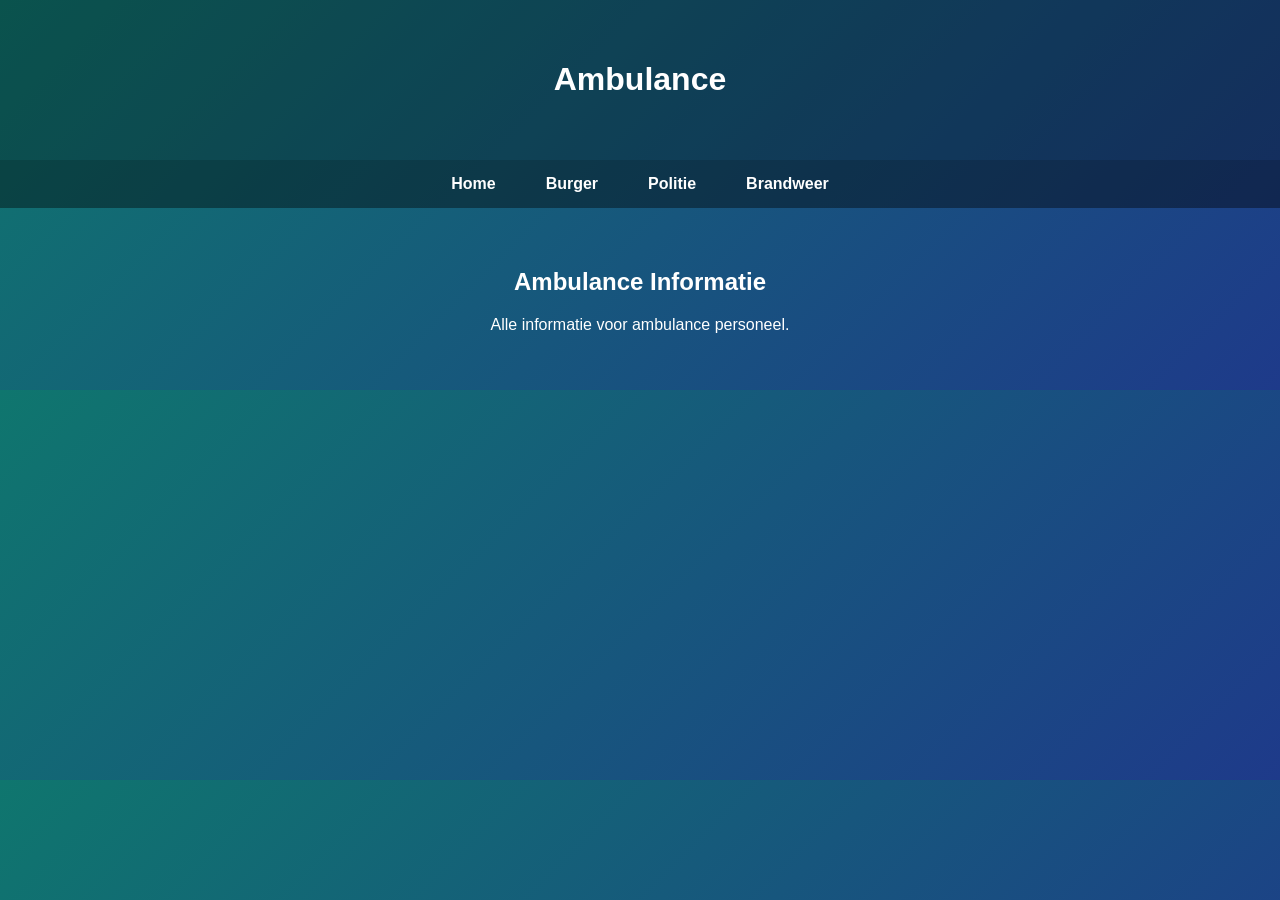
==== ambulance/index.html @ a770c112 "Create index.html" ====
<!DOCTYPE html>
<html lang="nl">
<head>
<meta charset="UTF-8">
<title>Ambulance - Zoutelande Roleplay</title>
<link rel="stylesheet" href="../style.css">
</head>

<body>

<header>
<h1>Ambulance</h1>
</header>

<nav>
<a href="../">Home</a>
<a href="../burger/">Burger</a>
<a href="../politie/">Politie</a>
<a href="../brandweer/">Brandweer</a>
</nav>

<main>
<h2>Ambulance Informatie</h2>
<p>Alle informatie voor ambulance personeel.</p>
</main>

</body>
</html>
---- style.css ----
body {
    margin: 0;
    font-family: Arial, sans-serif;
    background: linear-gradient(135deg,#0f766e,#1e3a8a);
    color: white;
}

header {
    text-align: center;
    padding: 40px;
    background: rgba(0,0,0,0.3);
}

nav {
    display: flex;
    justify-content: center;
    background: rgba(0,0,0,0.4);
}

nav a {
    color: white;
    padding: 15px 25px;
    text-decoration: none;
    font-weight: bold;
}

nav a:hover {
    background: rgba(255,255,255,0.2);
}

main {
    padding: 40px;
    text-align: center;
}

footer {
    text-align: center;
    padding: 20px;
    background: rgba(0,0,0,0.4);
    margin-top: 40px;
}
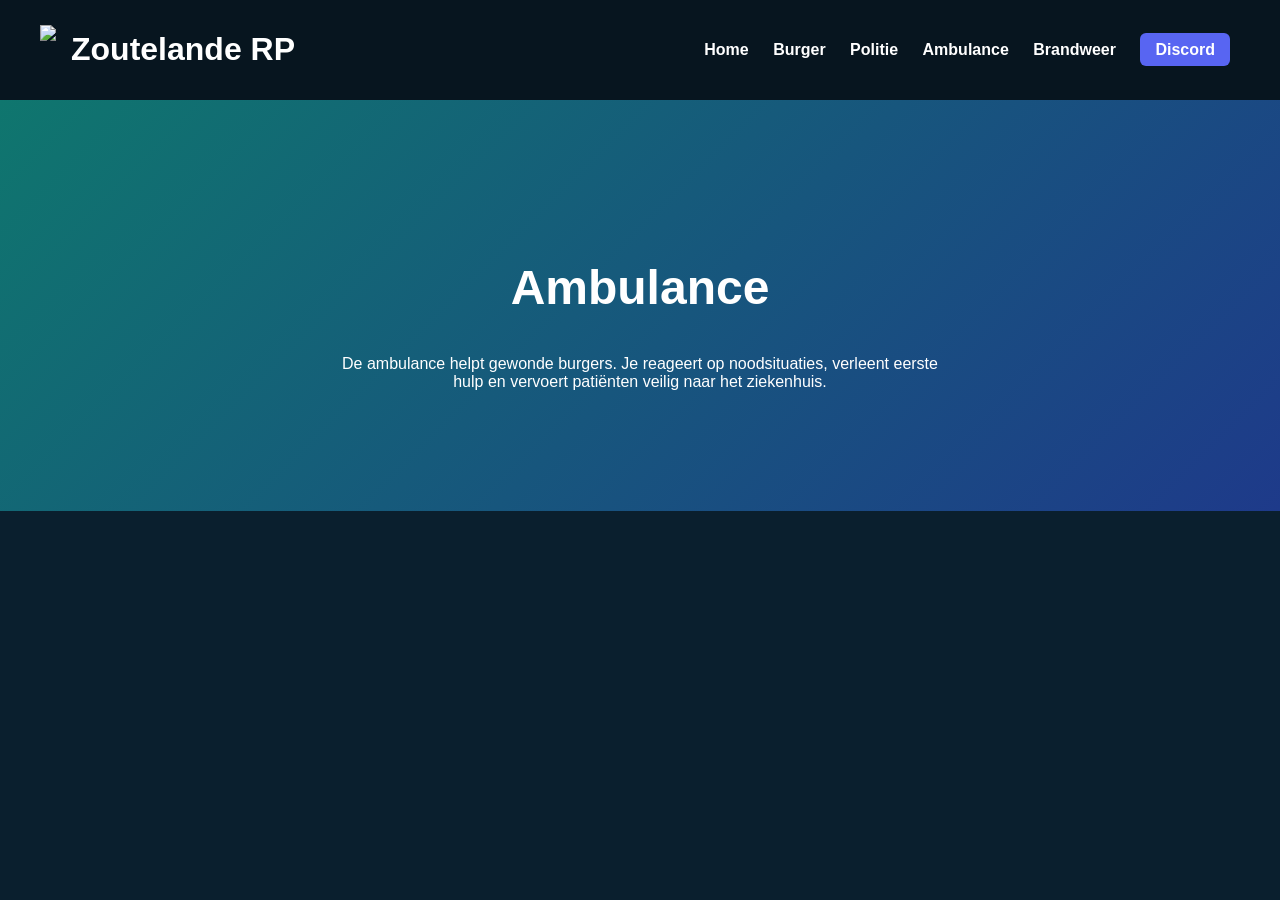
==== commit 0fc54449: "Update index.html" ====
--- a/ambulance/index.html
+++ b/ambulance/index.html
@@ -1,28 +1,40 @@
 <!DOCTYPE html>
-<html lang="nl">
+<html>
 <head>
 <meta charset="UTF-8">
-<title>Ambulance - Zoutelande Roleplay</title>
+<title>Ambulance</title>
 <link rel="stylesheet" href="../style.css">
 </head>
 
 <body>
 
 <header>
-<h1>Ambulance</h1>
-</header>
+<div class="logo">
+<img src="../logo.png">
+<h1>Zoutelande RP</h1>
+</div>
 
 <nav>
 <a href="../">Home</a>
 <a href="../burger/">Burger</a>
 <a href="../politie/">Politie</a>
+<a href="../ambulance/">Ambulance</a>
 <a href="../brandweer/">Brandweer</a>
+<a class="discord" href="#">Discord</a>
 </nav>
+</header>
 
-<main>
-<h2>Ambulance Informatie</h2>
-<p>Alle informatie voor ambulance personeel.</p>
-</main>
+<section class="hero">
+
+<h2>Ambulance</h2>
+
+<p>
+De ambulance helpt gewonde burgers.
+Je reageert op noodsituaties, verleent eerste hulp
+en vervoert patiënten veilig naar het ziekenhuis.
+</p>
+
+</section>
 
 </body>
 </html>
--- a/style.css
+++ b/style.css
@@ -1,41 +1,103 @@
-body {
-    margin: 0;
-    font-family: Arial, sans-serif;
-    background: linear-gradient(135deg,#0f766e,#1e3a8a);
-    color: white;
+body{
+margin:0;
+font-family:Arial;
+background:#0a1f2e;
+color:white;
 }
 
-header {
-    text-align: center;
-    padding: 40px;
-    background: rgba(0,0,0,0.3);
+header{
+background:#07151f;
+display:flex;
+align-items:center;
+justify-content:space-between;
+padding:10px 40px;
 }
 
-nav {
-    display: flex;
-    justify-content: center;
-    background: rgba(0,0,0,0.4);
+.logo{
+display:flex;
+align-items:center;
+gap:15px;
 }
 
-nav a {
-    color: white;
-    padding: 15px 25px;
-    text-decoration: none;
-    font-weight: bold;
+.logo img{
+height:50px;
 }
 
-nav a:hover {
-    background: rgba(255,255,255,0.2);
+nav a{
+color:white;
+text-decoration:none;
+margin:0 10px;
+font-weight:bold;
 }
 
-main {
-    padding: 40px;
-    text-align: center;
+nav a:hover{
+color:#00e0b8;
 }
 
-footer {
-    text-align: center;
-    padding: 20px;
-    background: rgba(0,0,0,0.4);
-    margin-top: 40px;
+.discord{
+background:#5865F2;
+padding:8px 15px;
+border-radius:6px;
 }
+
+.hero{
+text-align:center;
+padding:120px 20px;
+background:linear-gradient(135deg,#0f766e,#1e3a8a);
+}
+
+.hero h2{
+font-size:48px;
+}
+
+.hero p{
+max-width:600px;
+margin:auto;
+margin-top:20px;
+}
+
+.joinbtn{
+display:inline-block;
+margin-top:30px;
+padding:15px 30px;
+background:#00e0b8;
+color:black;
+font-weight:bold;
+text-decoration:none;
+border-radius:8px;
+}
+
+.jobs{
+display:flex;
+justify-content:center;
+gap:30px;
+padding:60px;
+flex-wrap:wrap;
+}
+
+.card{
+background:#102b3c;
+padding:30px;
+border-radius:10px;
+width:220px;
+text-align:center;
+transition:0.3s;
+}
+
+.card:hover{
+transform:scale(1.05);
+background:#163c55;
+}
+
+.card a{
+display:inline-block;
+margin-top:15px;
+color:#00e0b8;
+text-decoration:none;
+}
+
+footer{
+text-align:center;
+padding:20px;
+background:#07151f;
+}
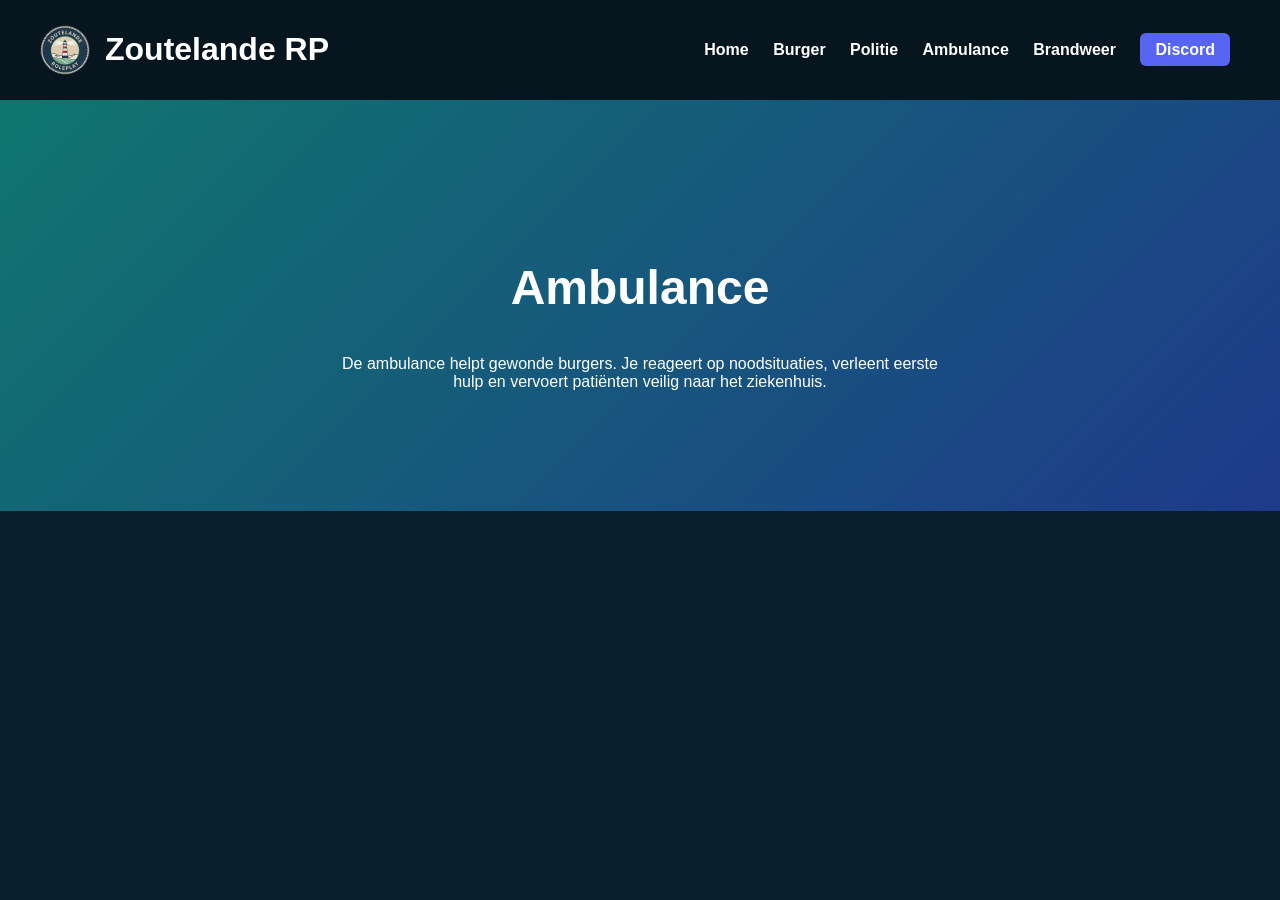
==== commit 4539e5f8: "Update index.html" ====
--- a/ambulance/index.html
+++ b/ambulance/index.html
@@ -20,7 +20,7 @@
 <a href="../politie/">Politie</a>
 <a href="../ambulance/">Ambulance</a>
 <a href="../brandweer/">Brandweer</a>
-<a class="discord" href="#">Discord</a>
+<a class="discord" href="https://discord.gg/a6deJQt2vz">Discord</a>
 </nav>
 </header>
 
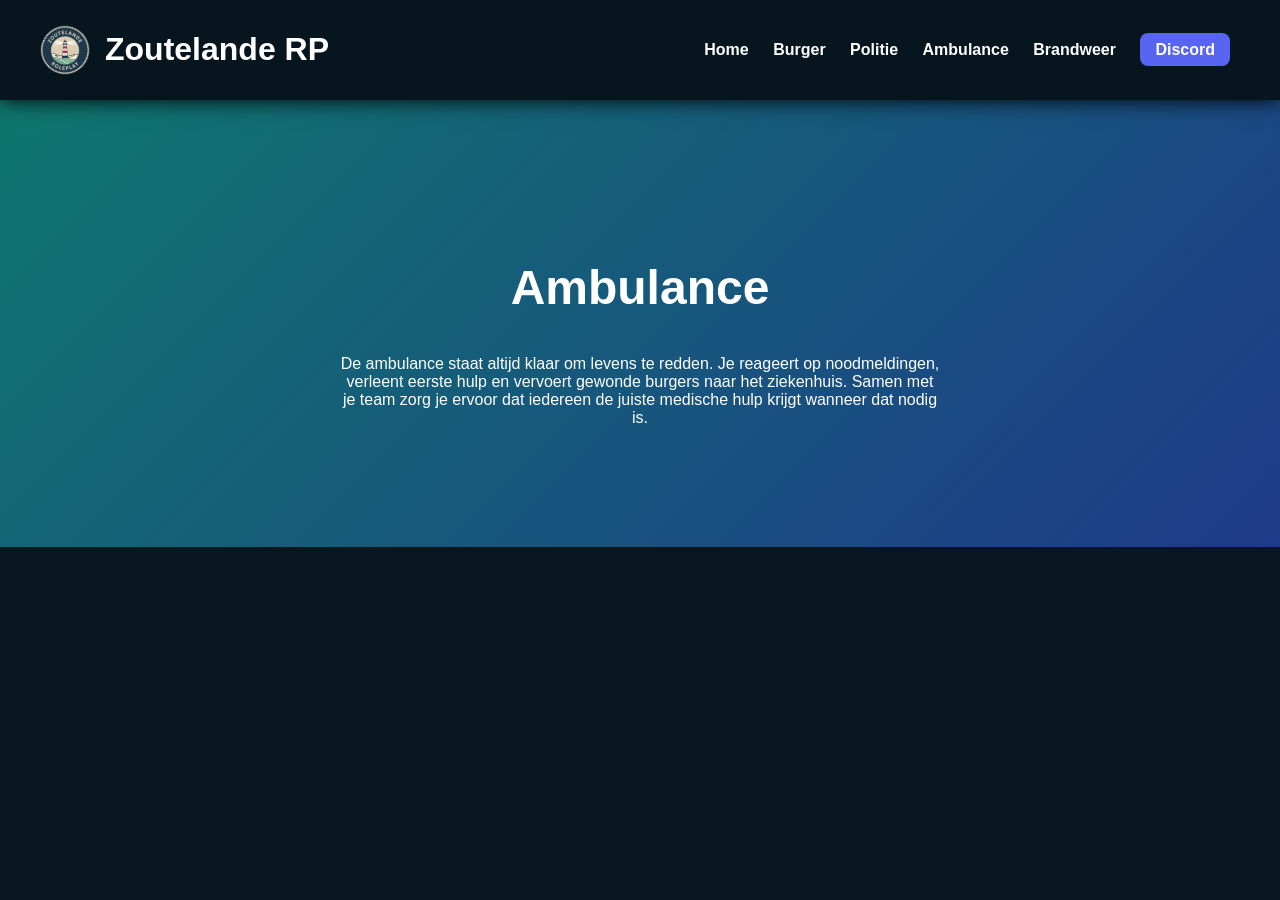
==== commit ca625a3a: "Update index.html" ====
--- a/ambulance/index.html
+++ b/ambulance/index.html
@@ -1,27 +1,44 @@
 <!DOCTYPE html>
-<html>
+<html lang="nl">
+
 <head>
+
 <meta charset="UTF-8">
-<title>Ambulance</title>
+
+<title>Ambulance | Zoutelande Roleplay</title>
+
+<link rel="icon" href="../favicon.ico">
+
 <link rel="stylesheet" href="../style.css">
+
 </head>
 
 <body>
 
 <header>
+
 <div class="logo">
+
 <img src="../logo.png">
+
 <h1>Zoutelande RP</h1>
+
 </div>
 
 <nav>
+
 <a href="../">Home</a>
 <a href="../burger/">Burger</a>
 <a href="../politie/">Politie</a>
 <a href="../ambulance/">Ambulance</a>
 <a href="../brandweer/">Brandweer</a>
-<a class="discord" href="https://discord.gg/a6deJQt2vz">Discord</a>
+
+<a class="discord" href="https://discord.gg/a6deJQt2vz" target="_blank">
+Discord
+</a>
+
 </nav>
+
 </header>
 
 <section class="hero">
@@ -29,12 +46,18 @@
 <h2>Ambulance</h2>
 
 <p>
-De ambulance helpt gewonde burgers.
-Je reageert op noodsituaties, verleent eerste hulp
-en vervoert patiënten veilig naar het ziekenhuis.
+
+De ambulance staat altijd klaar om levens te redden.  
+Je reageert op noodmeldingen, verleent eerste hulp  
+en vervoert gewonde burgers naar het ziekenhuis.
+
+Samen met je team zorg je ervoor dat iedereen  
+de juiste medische hulp krijgt wanneer dat nodig is.
+
 </p>
 
 </section>
 
 </body>
+
 </html>
--- a/style.css
+++ b/style.css
@@ -1,9 +1,11 @@
 body{
 margin:0;
 font-family:Arial;
-background:#0a1f2e;
+background:#08161f;
 color:white;
 }
+
+/* NAVBAR */
 
 header{
 background:#07151f;
@@ -11,6 +13,9 @@
 align-items:center;
 justify-content:space-between;
 padding:10px 40px;
+position:sticky;
+top:0;
+box-shadow:0 0 20px black;
 }
 
 .logo{
@@ -21,6 +26,13 @@
 
 .logo img{
 height:50px;
+animation:float 3s infinite ease-in-out;
+}
+
+@keyframes float{
+0%{transform:translateY(0px);}
+50%{transform:translateY(-5px);}
+100%{transform:translateY(0px);}
 }
 
 nav a{
@@ -28,17 +40,39 @@
 text-decoration:none;
 margin:0 10px;
 font-weight:bold;
+position:relative;
+}
+
+nav a::after{
+content:"";
+position:absolute;
+width:0%;
+height:2px;
+background:#00ffc8;
+left:0;
+bottom:-5px;
+transition:0.3s;
+}
+
+nav a:hover::after{
+width:100%;
 }
 
 nav a:hover{
-color:#00e0b8;
+color:#00ffc8;
 }
 
 .discord{
 background:#5865F2;
 padding:8px 15px;
-border-radius:6px;
+border-radius:8px;
 }
+
+.discord:hover{
+transform:scale(1.1);
+}
+
+/* HERO */
 
 .hero{
 text-align:center;
@@ -60,17 +94,25 @@
 display:inline-block;
 margin-top:30px;
 padding:15px 30px;
-background:#00e0b8;
+background:#00ffc8;
 color:black;
 font-weight:bold;
 text-decoration:none;
 border-radius:8px;
+transition:0.3s;
 }
+
+.joinbtn:hover{
+transform:scale(1.1);
+box-shadow:0 0 20px #00ffc8;
+}
+
+/* JOBS */
 
 .jobs{
 display:flex;
 justify-content:center;
-gap:30px;
+gap:40px;
 padding:60px;
 flex-wrap:wrap;
 }
@@ -78,21 +120,27 @@
 .card{
 background:#102b3c;
 padding:30px;
-border-radius:10px;
-width:220px;
+border-radius:12px;
+width:230px;
 text-align:center;
 transition:0.3s;
 }
 
+.card img{
+height:70px;
+margin-bottom:10px;
+}
+
 .card:hover{
-transform:scale(1.05);
+transform:translateY(-10px) scale(1.05);
 background:#163c55;
+box-shadow:0 0 20px #00ffc8;
 }
 
 .card a{
 display:inline-block;
 margin-top:15px;
-color:#00e0b8;
+color:#00ffc8;
 text-decoration:none;
 }
 
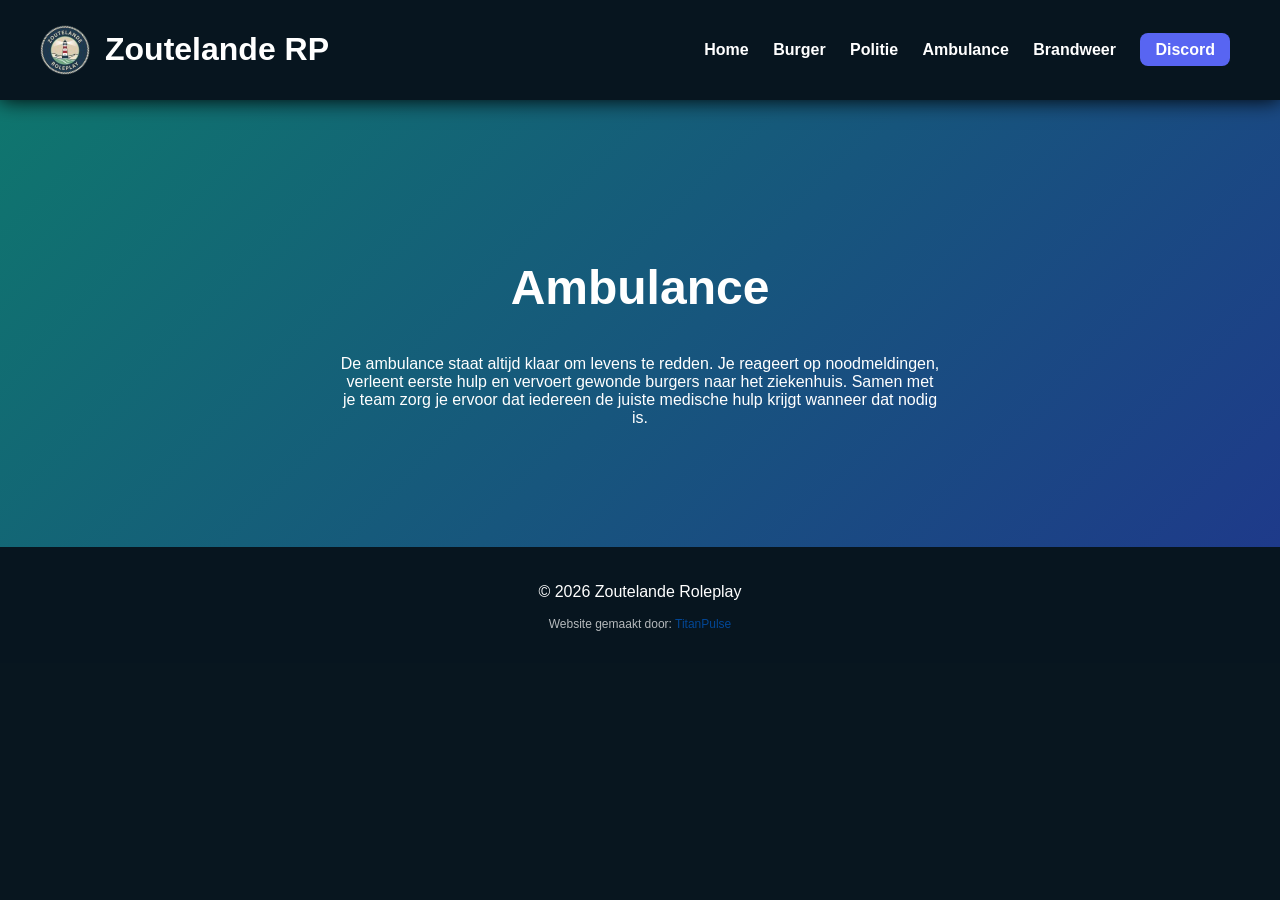
==== commit 7989b92d: "Update index.html" ====
--- a/ambulance/index.html
+++ b/ambulance/index.html
@@ -7,7 +7,7 @@
 
 <title>Ambulance | Zoutelande Roleplay</title>
 
-<link rel="icon" href="../favicon.ico">
+<link rel="icon" href="../favicon.png">
 
 <link rel="stylesheet" href="../style.css">
 
@@ -17,13 +17,13 @@
 
 <header>
 
-<div class="logo">
+<a href="../" class="logo">
 
 <img src="../logo.png">
 
 <h1>Zoutelande RP</h1>
 
-</div>
+</a>
 
 <nav>
 
@@ -58,6 +58,13 @@
 
 </section>
 
+<footer>
+  <p>© 2026 Zoutelande Roleplay</p>
+  <p class="footer-credit" style="font-size:12px; margin-top:5px; opacity:0.7; text-align:center;">
+    Website gemaakt door: <a href="https://www.titanpulse.nl/" target="_blank" rel="noopener">TitanPulse</a>
+  </p>
+</footer>
+
 </body>
 
 </html>
--- a/style.css
+++ b/style.css
@@ -22,6 +22,8 @@
 display:flex;
 align-items:center;
 gap:15px;
+text-decoration:none;
+color:white;
 }
 
 .logo img{
@@ -149,3 +151,14 @@
 padding:20px;
 background:#07151f;
 }
+
+.footer-credit a {
+    color: #005cc8;          /* linkkleur veranderd naar blauw */
+    text-decoration: none;
+    transition: 0.2s;
+}
+
+.footer-credit a:hover {
+    text-decoration: underline;
+    text-shadow: 0 0 5px #005cc8; /* hover glow ook blauw */
+}
